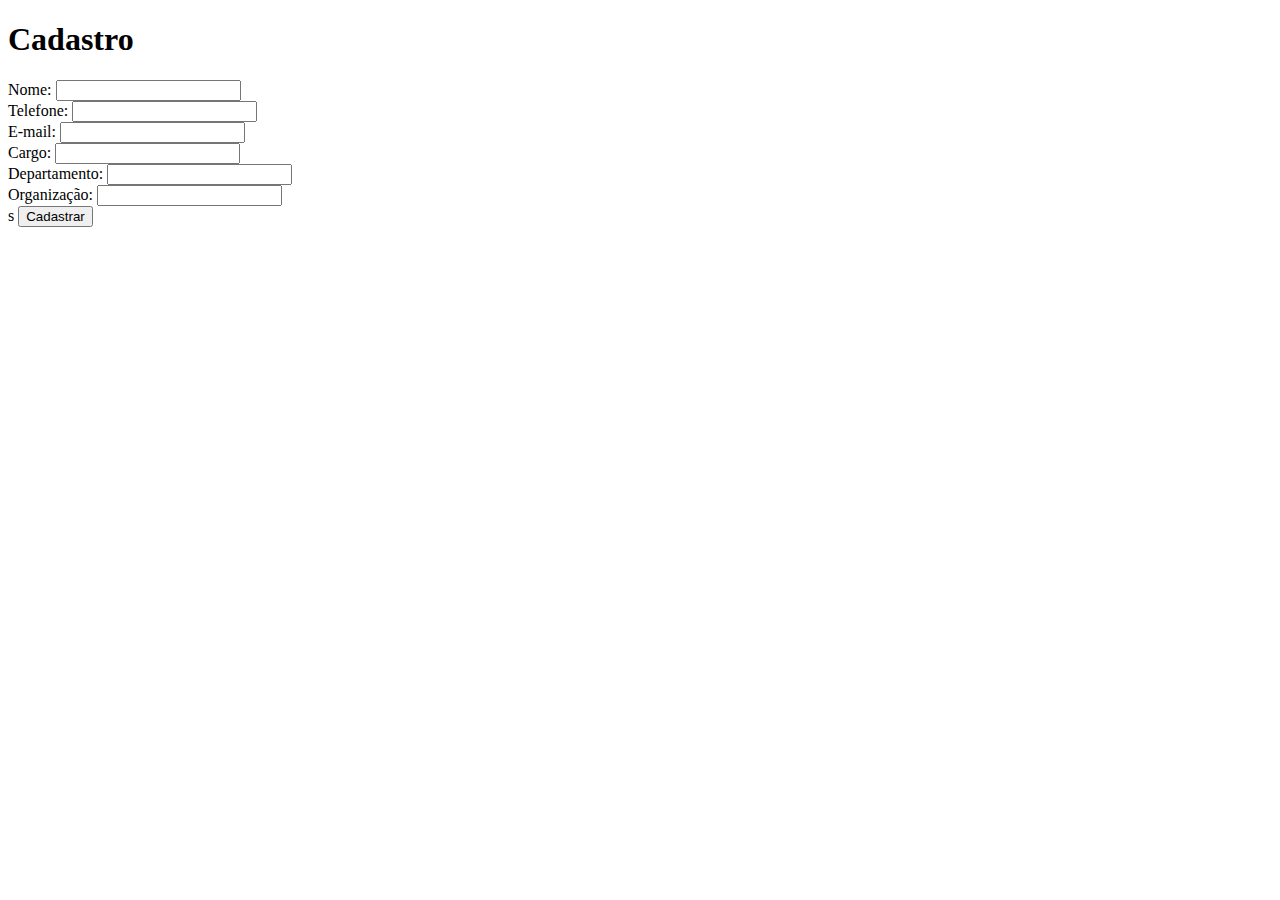
==== cadastro.html @ fafa2cb2 "Add files via upload" ====
<!DOCTYPE html>
<html lang="en">
<head>
    <meta charset="UTF-8">
    <meta http-equiv="X-UA-Compatible" content="IE=edge">
    <meta name="viewport" content="width=device-width, initial-scale=1.0">
    <title>Cadastro</title>
    <link rel="stylesheet" href="../style/style_cadastro.css">
</head>
<body>
    <div class="container">
        <h1>Cadastro</h1>
        <form id="registrationForm">
            <div class="form-group">
                <label for="name">Nome:</label>
                <input type="text" id="name" name="name" required>
            </div>
            <div class="form-group">
                <label for="phone">Telefone:</label>
                <input type="tel" id="phone" name="phone">
            </div>
            <div class="form-group">
                <label for="email">E-mail:</label>
                <input type="email" id="email" name="email" required>
            </div>
            <div class="form-group">
                <label for="position">Cargo:</label>
                <input type="text" id="position" name="position">
            </div>
            <div class="form-group">
                <label for="department">Departamento:</label>
                <input type="text" id="department" name="department">
            </div>
            <div class="form-group">
                <label for="organization">Organização:</label>
                <input type="text" id="organization" name="organization">
            </div>
s            <button type="submit">Cadastrar</button>
        </form>
        <p id="message"></p>
    </div>
    <script src="../java/page_cadastro.js"></script>
</body>
</html>
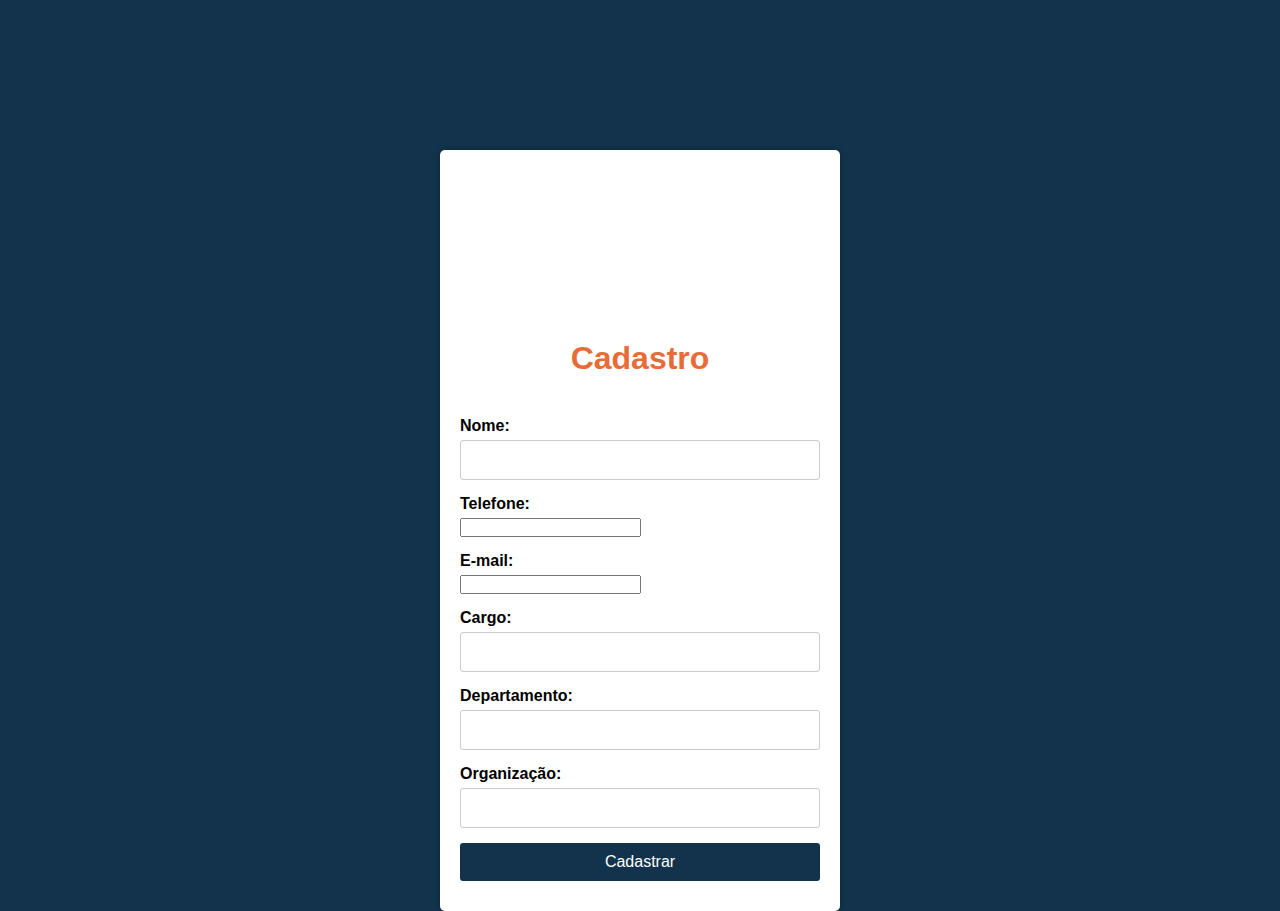
==== commit 73c3e962: "Salvar" ====
--- a/cadastro.html
+++ b/cadastro.html
@@ -4,8 +4,8 @@
     <meta charset="UTF-8">
     <meta http-equiv="X-UA-Compatible" content="IE=edge">
     <meta name="viewport" content="width=device-width, initial-scale=1.0">
-    <title>Cadastro</title>
-    <link rel="stylesheet" href="../style/style_cadastro.css">
+    <title>Recupera</title>
+    <link rel="stylesheet" href="style_cadastro.css">
 </head>
 <body>
     <div class="container">
@@ -35,7 +35,7 @@
                 <label for="organization">Organização:</label>
                 <input type="text" id="organization" name="organization">
             </div>
-s            <button type="submit">Cadastrar</button>
+            <button type="submit">Cadastrar</button>
         </form>
         <p id="message"></p>
     </div>
--- a/style_cadastro.css
+++ b/style_cadastro.css
@@ -0,0 +1,65 @@
+* {
+    margin: 0;
+    padding: 0;
+    box-sizing: border-box;
+}
+
+body {
+    background-color: #12334B;
+    font-family: Arial, sans-serif;
+}
+
+.container {
+    width: 400px;
+    margin: 0 auto;
+    background-color: #fff;
+    padding: 20px;
+    margin-top: 150px;
+    border-radius: 5px;
+    box-shadow: 0 0 5px rgba(0, 0, 0, 0.3);
+}
+h1 {
+    text-align: center;
+    color: #E86C37;
+    margin-bottom: 20px;
+    padding: 20px;
+    margin-top: 150px;
+    border-radius: 5px;
+}
+
+.form-group {
+    margin-bottom: 15px;
+}
+
+label {
+    display: block;
+    margin-bottom: 5px;
+    font-weight: bold;
+}
+
+input[type="text"],
+input[type="password"] {
+    width: 100%;
+    padding: 10px;
+    border: 1px solid #ccc;
+    border-radius: 3px;
+    font-size: 16px;
+}
+
+button {
+    background-color: #12334B;
+    color: #fff;
+    border: none;
+    padding: 10px 20px;
+    font-size: 16px;
+    border-radius: 3px;
+    cursor: pointer;
+    width: 100%;
+}
+
+#message {
+    text-align: center;
+    margin-top: 10px;
+    color: #ff0000;
+    font-weight: bold;
+}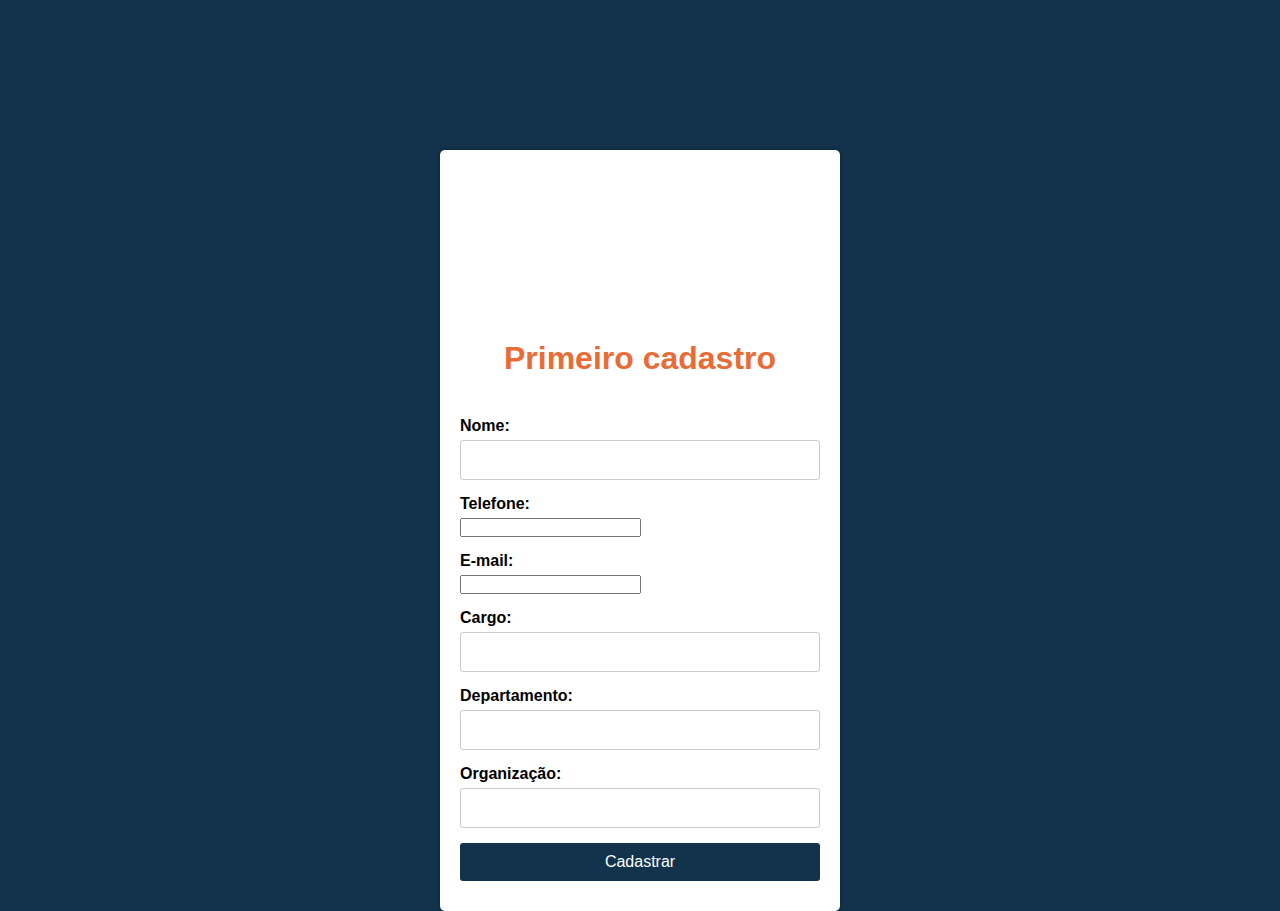
==== commit 74eaa0c1: "Salvar" ====
--- a/cadastro.html
+++ b/cadastro.html
@@ -4,12 +4,12 @@
     <meta charset="UTF-8">
     <meta http-equiv="X-UA-Compatible" content="IE=edge">
     <meta name="viewport" content="width=device-width, initial-scale=1.0">
-    <title>Recupera</title>
+    <title>Primeiro cadastro</title>
     <link rel="stylesheet" href="style_cadastro.css">
 </head>
 <body>
     <div class="container">
-        <h1>Cadastro</h1>
+        <h1>Primeiro cadastro</h1>
         <form id="registrationForm">
             <div class="form-group">
                 <label for="name">Nome:</label>
